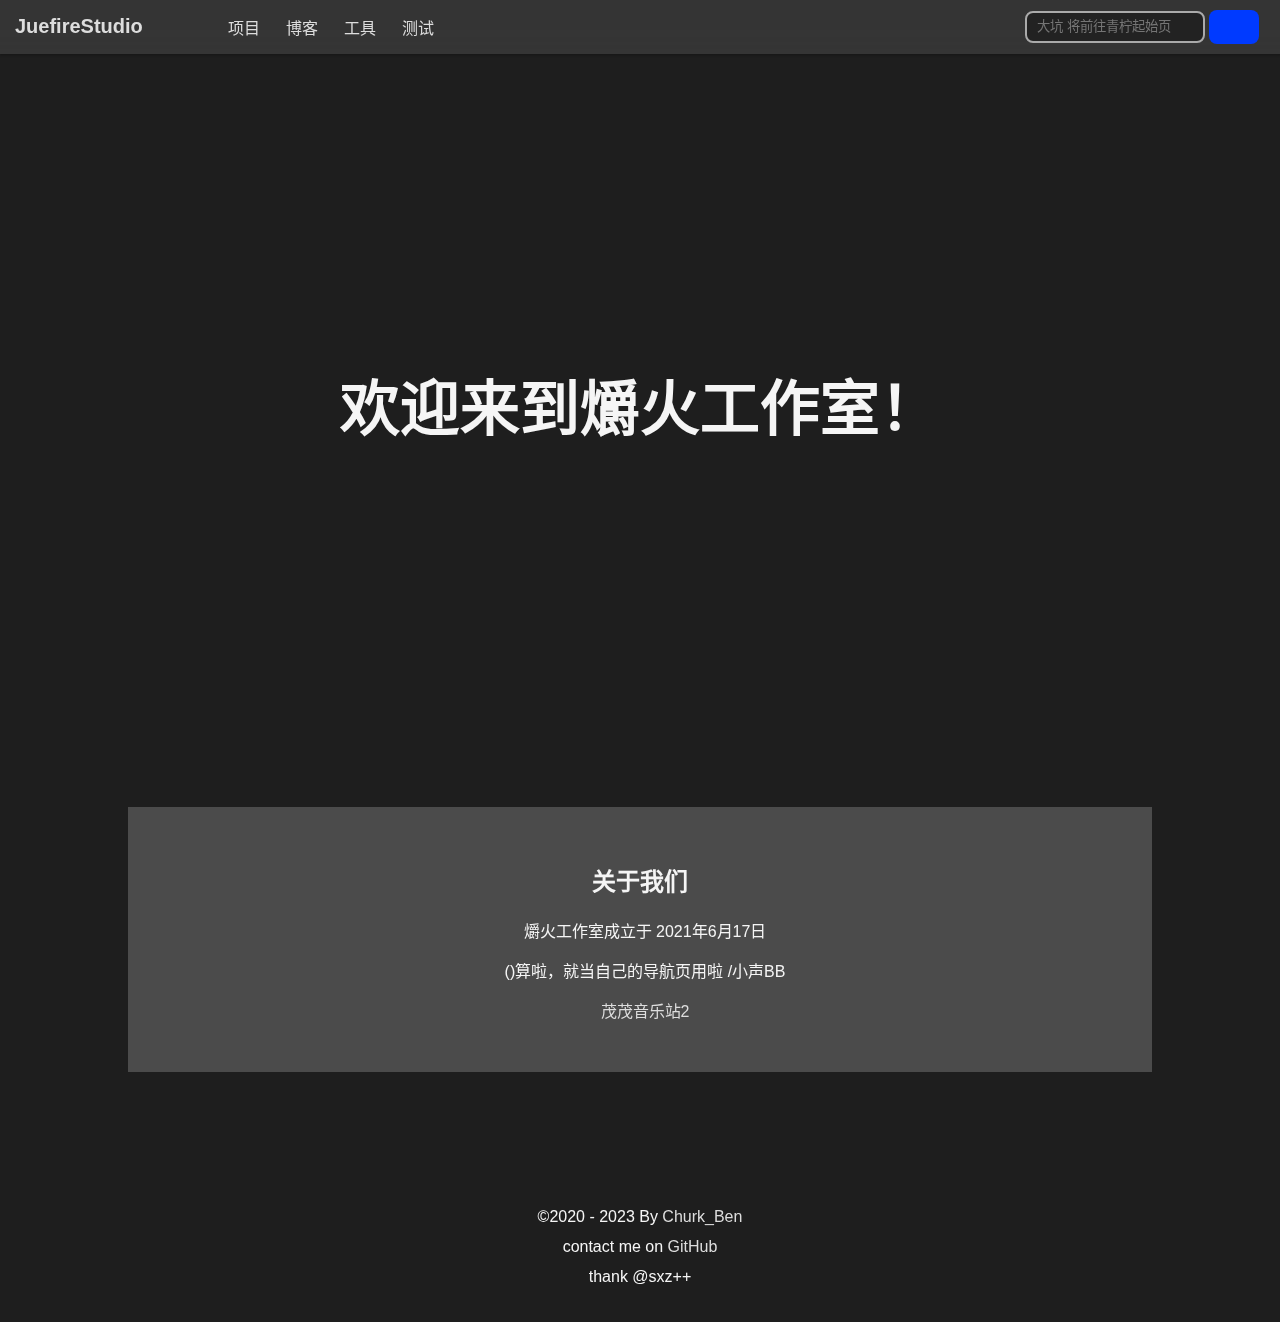
==== index.html @ 7164c946 "Add files via upload" ====
<!DOCTYPE html>
<html lang="zh-CN">
<head>
	<meta charset="UTF-8">
	<meta http-equiv="X-UA-Compatible" content="IE=edge">
	<meta name="viewport" content="width=device-width, initial-scale=1.0">
	<title>JuefireStudio</title>
	<link rel="icon" href="images/favicon.ico" type="image/x-icon">
	<link rel="stylesheet" href="https://cdn.staticfile.org/font-awesome/4.7.0/css/font-awesome.css">
    <link rel="stylesheet" href="stylesheets/index.css">
</head>
<body>
	<div class="bg-img"></div>
    <header>
        <div class="home">
            <a href="https://juefire.github.io">JuefireStudio</a>
        </div>
        <div class="nav">
            <ul>
                <li>
					<div class="tooltip"><a href="https://github.com/JJccxxx" target="_blank">项目</a>
						<span class="tooltiptext">将前往GitHub</span>
					</div>
				</li>
                <li>
					<div class="tooltip"><a href="https://sxz-oi.github.io" target="_blank">博客</a>
						<span class="tooltiptext">将前往SXZ++</span>
					</div>
				</li>
                <li>
					<div class="tooltip"><a href="https://tool.retiehe.com" target="_blank">工具</a>
						<span class="tooltiptext">热铁盒工具箱</span>
					</div>
				</li>
                <li>
					<div class="tooltip"><a href="http://www.example.com" target="_blank">测试</a>
						<span class="tooltiptext">Example.com</span>
					</div>
				</li>
            </ul>
        </div>
        <div class="search"> 
			<form target="_blank" method="get" action="https://limestart.cn/">
            	<input class="search-input" type="text" name="search" placeholder="大坑 将前往青柠起始页">
				<button class="search-button"><i class="fa fa-search"></i></button>
			</form>
        </div>
    </header>
    <div class="main">
		<div class="cover">
        	<h1>欢迎来到爝火工作室！</h1>
		</div>
		<div class="row">
  			<div class="column side"></div>
			<div class="column middle">
				<h2>关于我们</h2>
				<p>爝火工作室成立于 2021年6月17日 </p>
				<p>()算啦，就当自己的导航页用啦 /小声BB </p>
				<p><a href="https://netease-music.fe-mm.com" target="_blank">茂茂音乐站2</a> </p>
				<p> </p>
				<p> </p>
				<p> </p>
				<p> </p>
				<p> </p>
			</div>
			<div class="column side"></div>
		</div>
		<div class="end"></div>
		<div class="footer">
			<p>©2020 - 2023 By <a href="https://github.com/JJccxxx">Churk_Ben</a></p>
			<p>contact me on <a href="https://github.com/JJccxxx">GitHub</a></p>
			<p>thank @sxz++</p>
		</div>
    </div>
</body>
</html>
---- stylesheets/index.css ----
* {
    margin: 0;
    padding: 0;
}


.main {
    width: 100%;
    margin: auto;
}
.main h1 {
	margin: 30px 0px;
    font-size: 60px;
}


.cover {
	padding: 30px;
	margin: 300px 0;
	text-align: center;
}

.column {
  	float: left;
	padding: 40px 0;
  	height: auto; 
}
.column.side {
  	width: 10%;
 	background-color: #FFFFFF00;
}
.column.middle {
  	width: 70%;
	padding-left: 5%;
	padding-right: 5%;
  	background-color: #FFFFFF33;
	text-align: center;
}
.column P {
	color: #F5F5F5;
	text-align: center;
	text-indent: 10px;
	line-height: 40px;
	
}
.column h2 {
	margin: 15px 3px;
}
.row:after {
  	content: "";
  	display: table;
  	clear: both;
}

.end {
  	background-color: #FFFFFF00;
  	height: 100px;
  	text-align: center;
}

.footer {
  background-color: #FFFFFF00;
  padding: 30px;
  height: auto;
  text-align: left;
  line-height: 30px;
}
.footer P{
	text-align: center;
}

@media (max-width: 600px) {
  .column.side, .column.middle {
    width: 100%;
  }
}


.home { 
    float: left;
    width: 140px;
    height: 29px;
    font-weight: bold;
}
.home a {
    display: inline-block;
    font-size: 20px;
    margin-top: 5px;
}


.nav {
    float: left;
    font-weight: normal;
    margin-left: 50px;
    margin-bottom: 5px;
}
.nav ul li {
    float: left;
    margin-left:20px;
    margin-top: 5px;
}
.nav ul li a {
    display: block;
    height: 24px;
    padding: 0 3px;
}


.search{
    float: right;
    margin-bottom: 5px;
	margin-right: 20px;
    width: 250px;
    height: 29px;
}
.search-input {
	width: 180px; 
	height: 32px; 
	border: 2px solid #AAAAAA; 
	border-radius: 8px; 
	background-color: #1E1E1ECC;
	box-sizing: border-box; 
	outline: none; 
	text-indent: 10px; 
	transition: all 0.3s;
} 
.search-input:focus {
	background-color: #DDDDDD;
	border: 2px solid #003AFF; 
}
.search-button { 
	width: 50px; 
	height: 34px; 
	border: none; 
	border-radius: 8px; 
	background: #003AFF; 
	vertical-align: middle; 
	outline: none; 
	color: #DDDDDD; 
	font-size: 14px; 
	transition: all 0.3s;
}
.search-button:hover {
	background-color: #004AFF;
}


/* body {
	background-image: url("https://cn.bing.com/th?id=OHR.InukshukLights_ZH-CN0756858983_1920x1080.jpg");
  	background-repeat: no-repeat;
  	background-attachment: fixed;
  	background-size: cover;
    background-color:#1e1e1e;
	color: #fff;			
    cursor:default;
    font-family:Helvetica,sans-serif;
    font-size:16px;  
} */

.bg-img {
	background-attachment:fixed;
	background-image:url(http://bing.taller.fun);
	/* background-image:url(https://cn.bing.com/th?id=OHR.InukshukLights_ZH-CN0756858983_1920x1080.jpg); */
	background-position:center;
	background-repeat:no-repeat;
	background-size:cover;
	-webkit-filter:blur(10px);
	filter:blur(10px);
	height:100%;
	left:0;
	opacity:.5;
	position:fixed;
	top:0;
	transform:scale(1.1);
	width:100%;
	z-index:-1;
}




body {
    background-color: #1E1E1E;
    color: #F5F5F5;
    cursor: default;
    font-family: Helvetica,sans-serif;
    font-size: 16px;
    margin: 0;
    -webkit-tap-highlight-color: transparent;
}


header {
    -webkit-backdrop-filter:blur(10px);
    backdrop-filter:blur(10px);
    background-color:rgba(255,255,255,.1);
    box-shadow:0 2px 2px rgba(0,0,0,.2);
    padding:10px 15px;
    position:fixed;
    top:0;
    -webkit-user-select:none;
    user-select:none;
    width:100%
}


a {
	color: #DDDDDD;
    text-decoration: none;
	transition: color 0.3s;
}
a:hover {
	color: #AAAAAA;
}


li {
    list-style: none;

}


/* 抄来的 */
.tooltip {
	position: relative;
	display: inline-block;
}

.tooltip .tooltiptext {
	visibility: hidden;
  
	width: 100px;
	background-color: #3A3A3A;
	color: #DDDDDD;
	font-size: 14px;
	text-align: center;
	border-radius: 8px;
	padding: 5px 0;
	position: absolute;
	z-index: 1;

	left: 50%;
	margin-left: -50px;
	top: 100%;

	opacity: 0;
	transition: opacity 0.3s;
}

.tooltip:hover .tooltiptext {
	visibility: visible;
	opacity: 0.8;
}
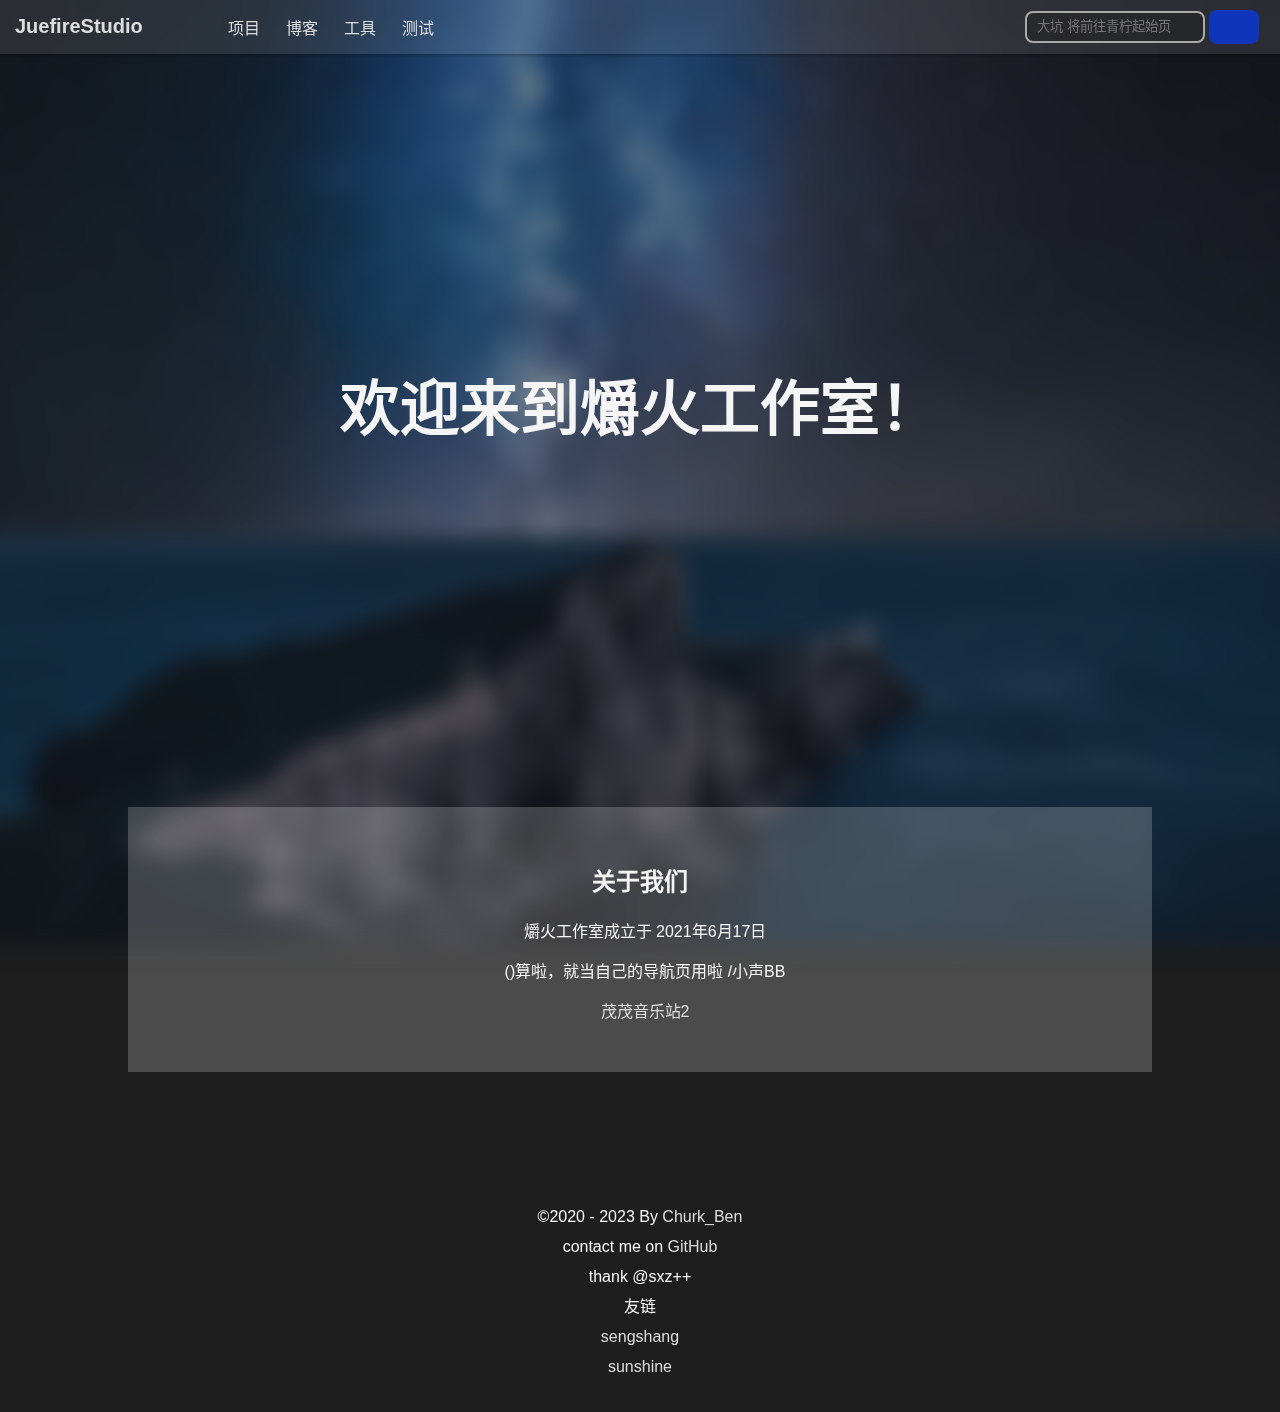
==== commit 567fc98a: "update" ====
--- a/index.html
+++ b/index.html
@@ -56,12 +56,12 @@
 				<h2>关于我们</h2>
 				<p>爝火工作室成立于 2021年6月17日 </p>
 				<p>()算啦，就当自己的导航页用啦 /小声BB </p>
-				<p><a href="https://netease-music.fe-mm.com" target="_blank">茂茂音乐站2</a> </p>
-				<p> </p>
-				<p> </p>
-				<p> </p>
-				<p> </p>
-				<p> </p>
+				<p><a href="https://netease-music.fe-mm.com" target="_blank">茂茂音乐站2</a></p>
+				<p></p>
+				<p></p>
+				<p></p>
+				<p></p>
+				<p></p>
 			</div>
 			<div class="column side"></div>
 		</div>
@@ -70,6 +70,11 @@
 			<p>©2020 - 2023 By <a href="https://github.com/JJccxxx">Churk_Ben</a></p>
 			<p>contact me on <a href="https://github.com/JJccxxx">GitHub</a></p>
 			<p>thank @sxz++</p>
+			<p>友链</p>
+			<ul>
+				<li><a href="#">sengshang</a></li>
+				<li><a href="#">sunshine</a></li>
+			</ul>
 		</div>
     </div>
 </body>
--- a/stylesheets/index.css
+++ b/stylesheets/index.css
@@ -62,11 +62,14 @@
   background-color: #FFFFFF00;
   padding: 30px;
   height: auto;
-  text-align: left;
+  text-align: center;
   line-height: 30px;
 }
-.footer P{
-	text-align: center;
+.footer P {
+
+}
+.footer li {
+
 }
 
 @media (max-width: 600px) {
@@ -119,7 +122,7 @@
 	height: 32px; 
 	border: 2px solid #AAAAAA; 
 	border-radius: 8px; 
-	background-color: #1E1E1ECC;
+	background-color: #1E1E1E66;
 	box-sizing: border-box; 
 	outline: none; 
 	text-indent: 10px; 
@@ -134,7 +137,7 @@
 	height: 34px; 
 	border: none; 
 	border-radius: 8px; 
-	background: #003AFF; 
+	background: #003AFFAA; 
 	vertical-align: middle; 
 	outline: none; 
 	color: #DDDDDD; 
@@ -142,26 +145,14 @@
 	transition: all 0.3s;
 }
 .search-button:hover {
-	background-color: #004AFF;
-}
-
-
-/* body {
-	background-image: url("https://cn.bing.com/th?id=OHR.InukshukLights_ZH-CN0756858983_1920x1080.jpg");
-  	background-repeat: no-repeat;
-  	background-attachment: fixed;
-  	background-size: cover;
-    background-color:#1e1e1e;
-	color: #fff;			
-    cursor:default;
-    font-family:Helvetica,sans-serif;
-    font-size:16px;  
-} */
+	background-color: #004AFFAA;
+}
+
+
 
 .bg-img {
 	background-attachment:fixed;
-	background-image:url(http://bing.taller.fun);
-	/* background-image:url(https://cn.bing.com/th?id=OHR.InukshukLights_ZH-CN0756858983_1920x1080.jpg); */
+	background-image:url("../bgimgs/day03.jpg");
 	background-position:center;
 	background-repeat:no-repeat;
 	background-size:cover;
@@ -176,7 +167,7 @@
 	width:100%;
 	z-index:-1;
 }
-
+/* http://bing.taller.fun */
 
 
 
@@ -226,7 +217,6 @@
 	position: relative;
 	display: inline-block;
 }
-
 .tooltip .tooltiptext {
 	visibility: hidden;
   
@@ -247,7 +237,6 @@
 	opacity: 0;
 	transition: opacity 0.3s;
 }
-
 .tooltip:hover .tooltiptext {
 	visibility: visible;
 	opacity: 0.8;
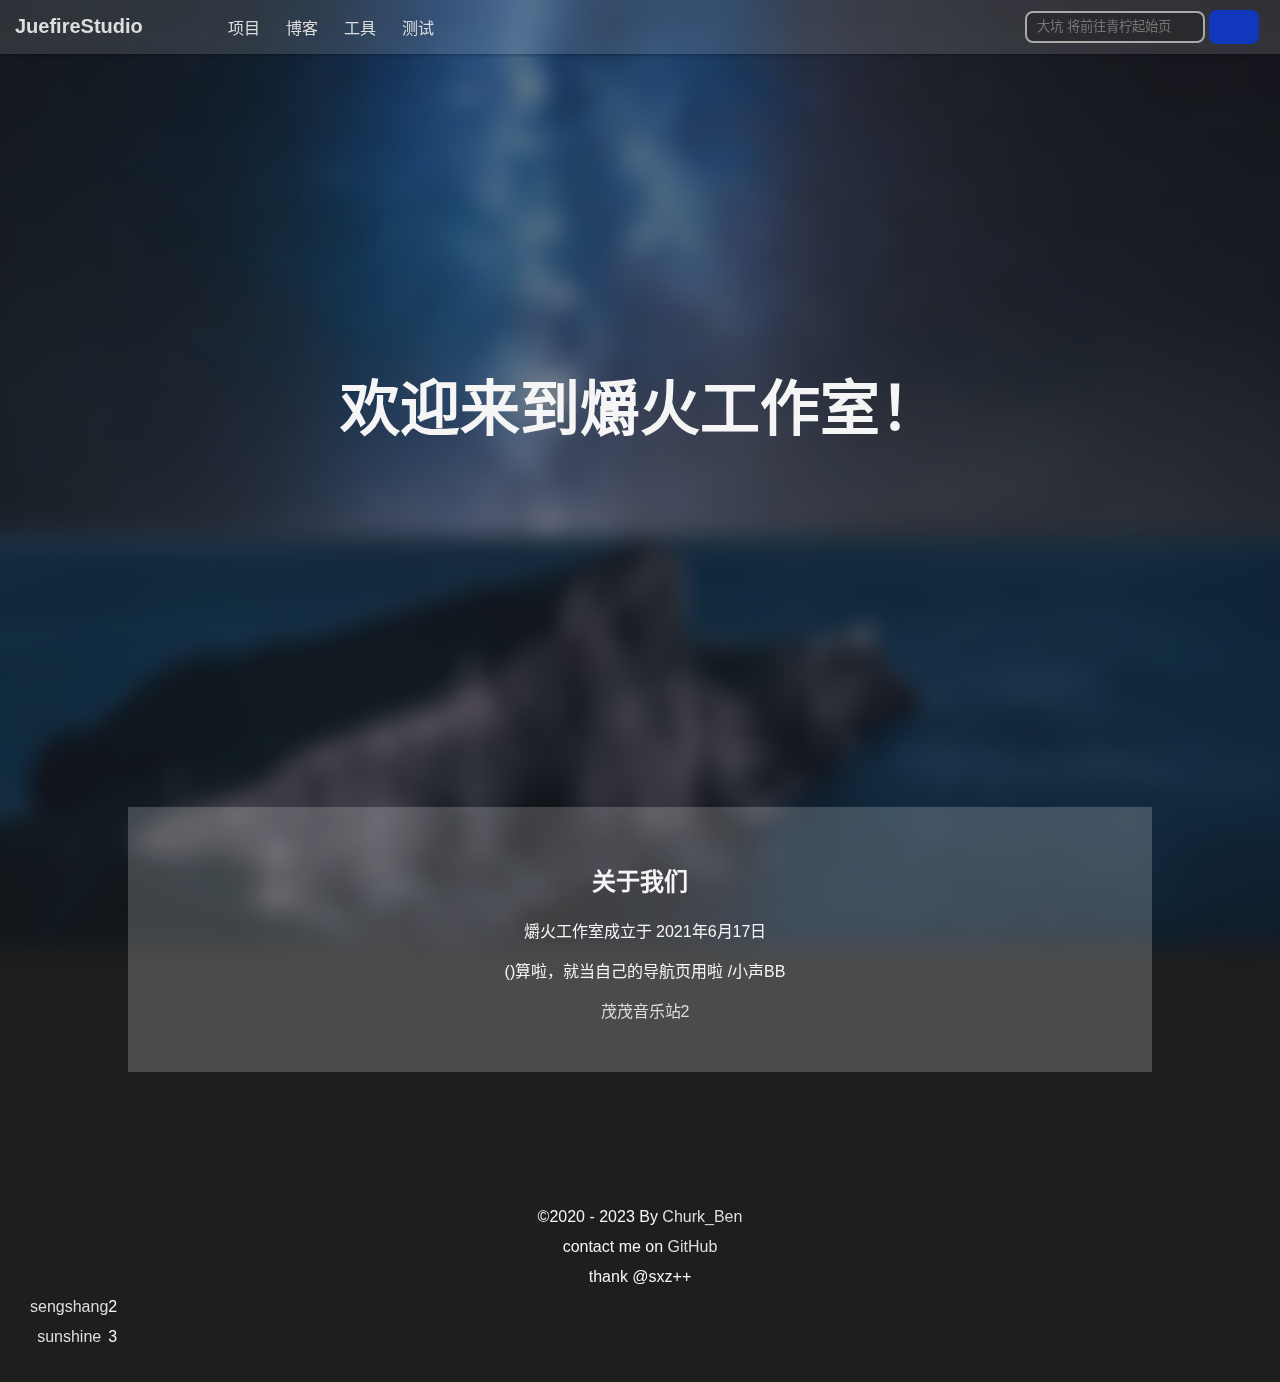
==== commit ffc3cb63: "update" ====
--- a/index.html
+++ b/index.html
@@ -70,11 +70,16 @@
 			<p>©2020 - 2023 By <a href="https://github.com/JJccxxx">Churk_Ben</a></p>
 			<p>contact me on <a href="https://github.com/JJccxxx">GitHub</a></p>
 			<p>thank @sxz++</p>
-			<p>友链</p>
-			<ul>
-				<li><a href="#">sengshang</a></li>
-				<li><a href="#">sunshine</a></li>
-			</ul>
+			<div class="links" style="display: flex;flex-basis: auto;">
+				<ul>
+					<li><a href="#">sengshang</a></li>
+					<li><a href="#">sunshine</a></li>
+				</ul>
+				<ul>
+					<li>2</li>
+					<li>3</li>
+				</ul>
+			</div>
 		</div>
     </div>
 </body>
--- a/stylesheets/index.css
+++ b/stylesheets/index.css
@@ -185,8 +185,8 @@
 header {
     -webkit-backdrop-filter:blur(10px);
     backdrop-filter:blur(10px);
-    background-color:rgba(255,255,255,.1);
-    box-shadow:0 2px 2px rgba(0,0,0,.2);
+    background-color:#FFFFFF1F;
+    box-shadow:0 2px 2px #00000033;
     padding:10px 15px;
     position:fixed;
     top:0;
